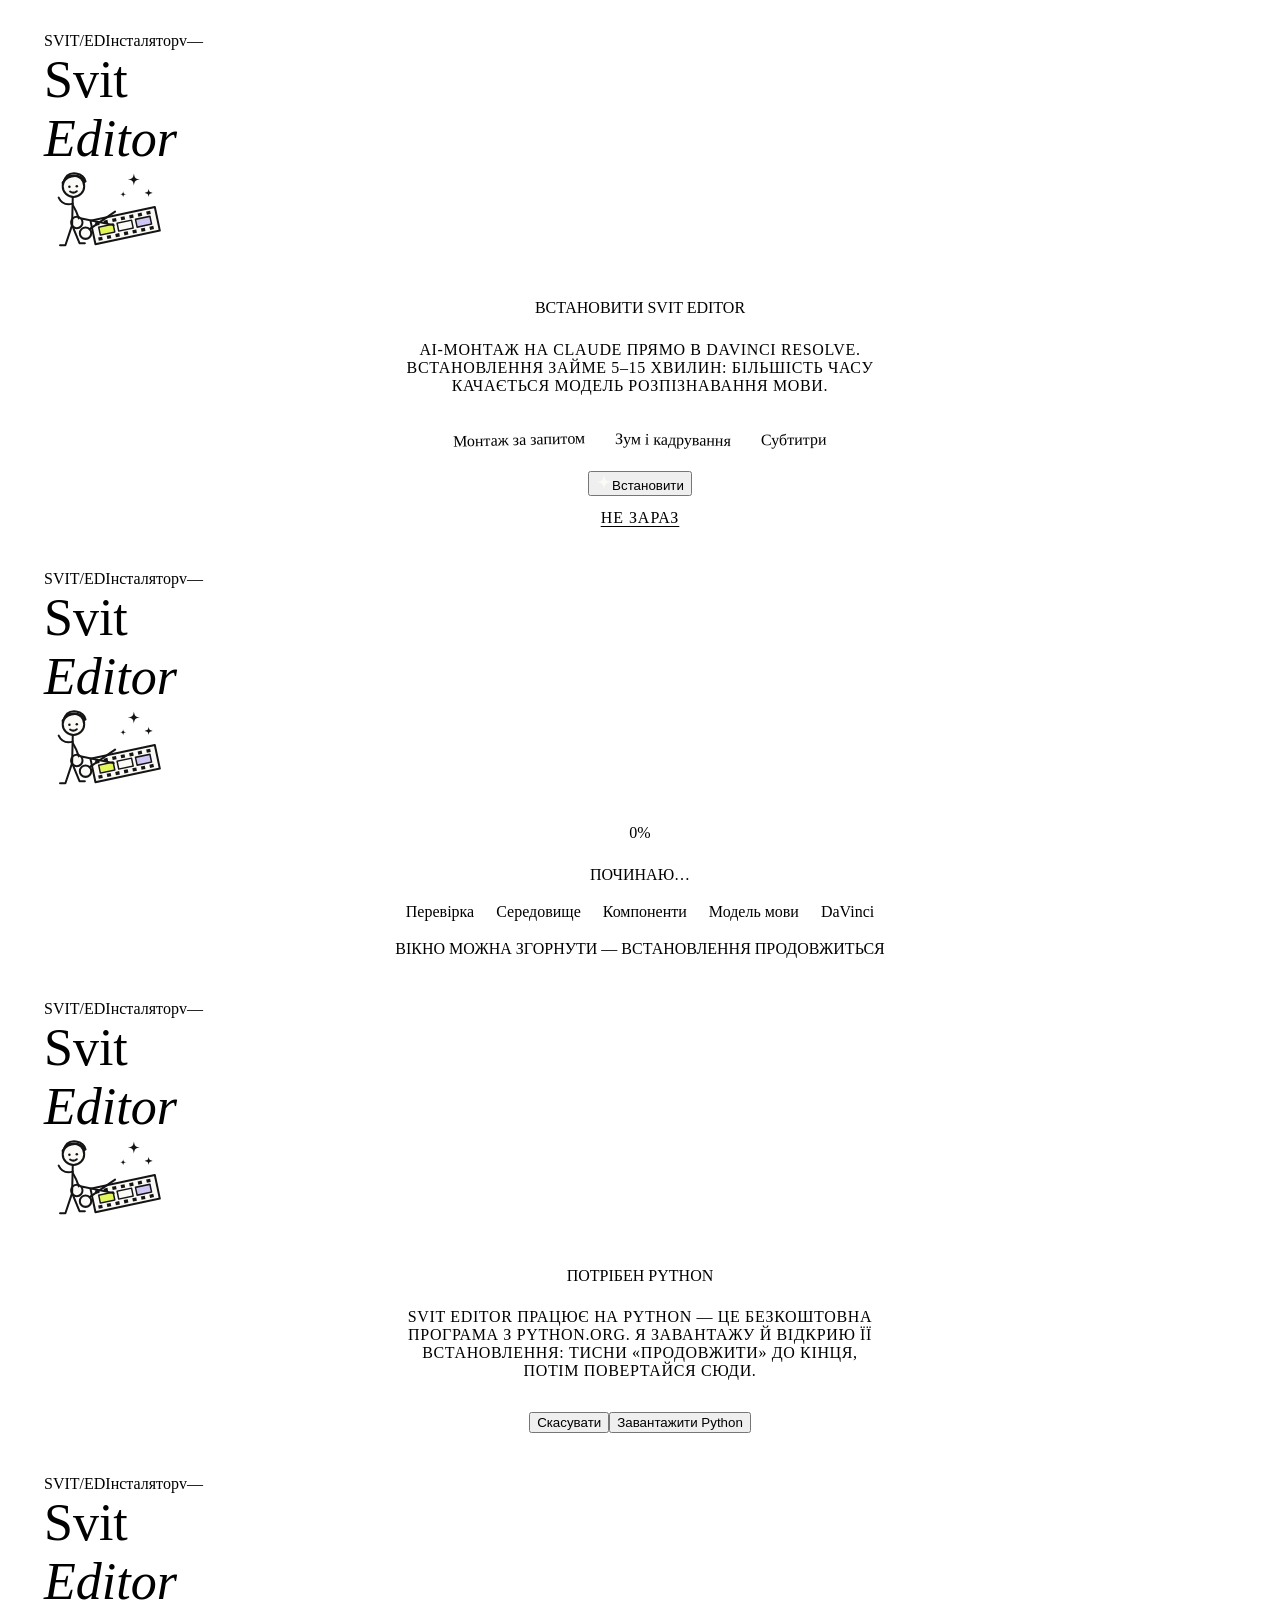
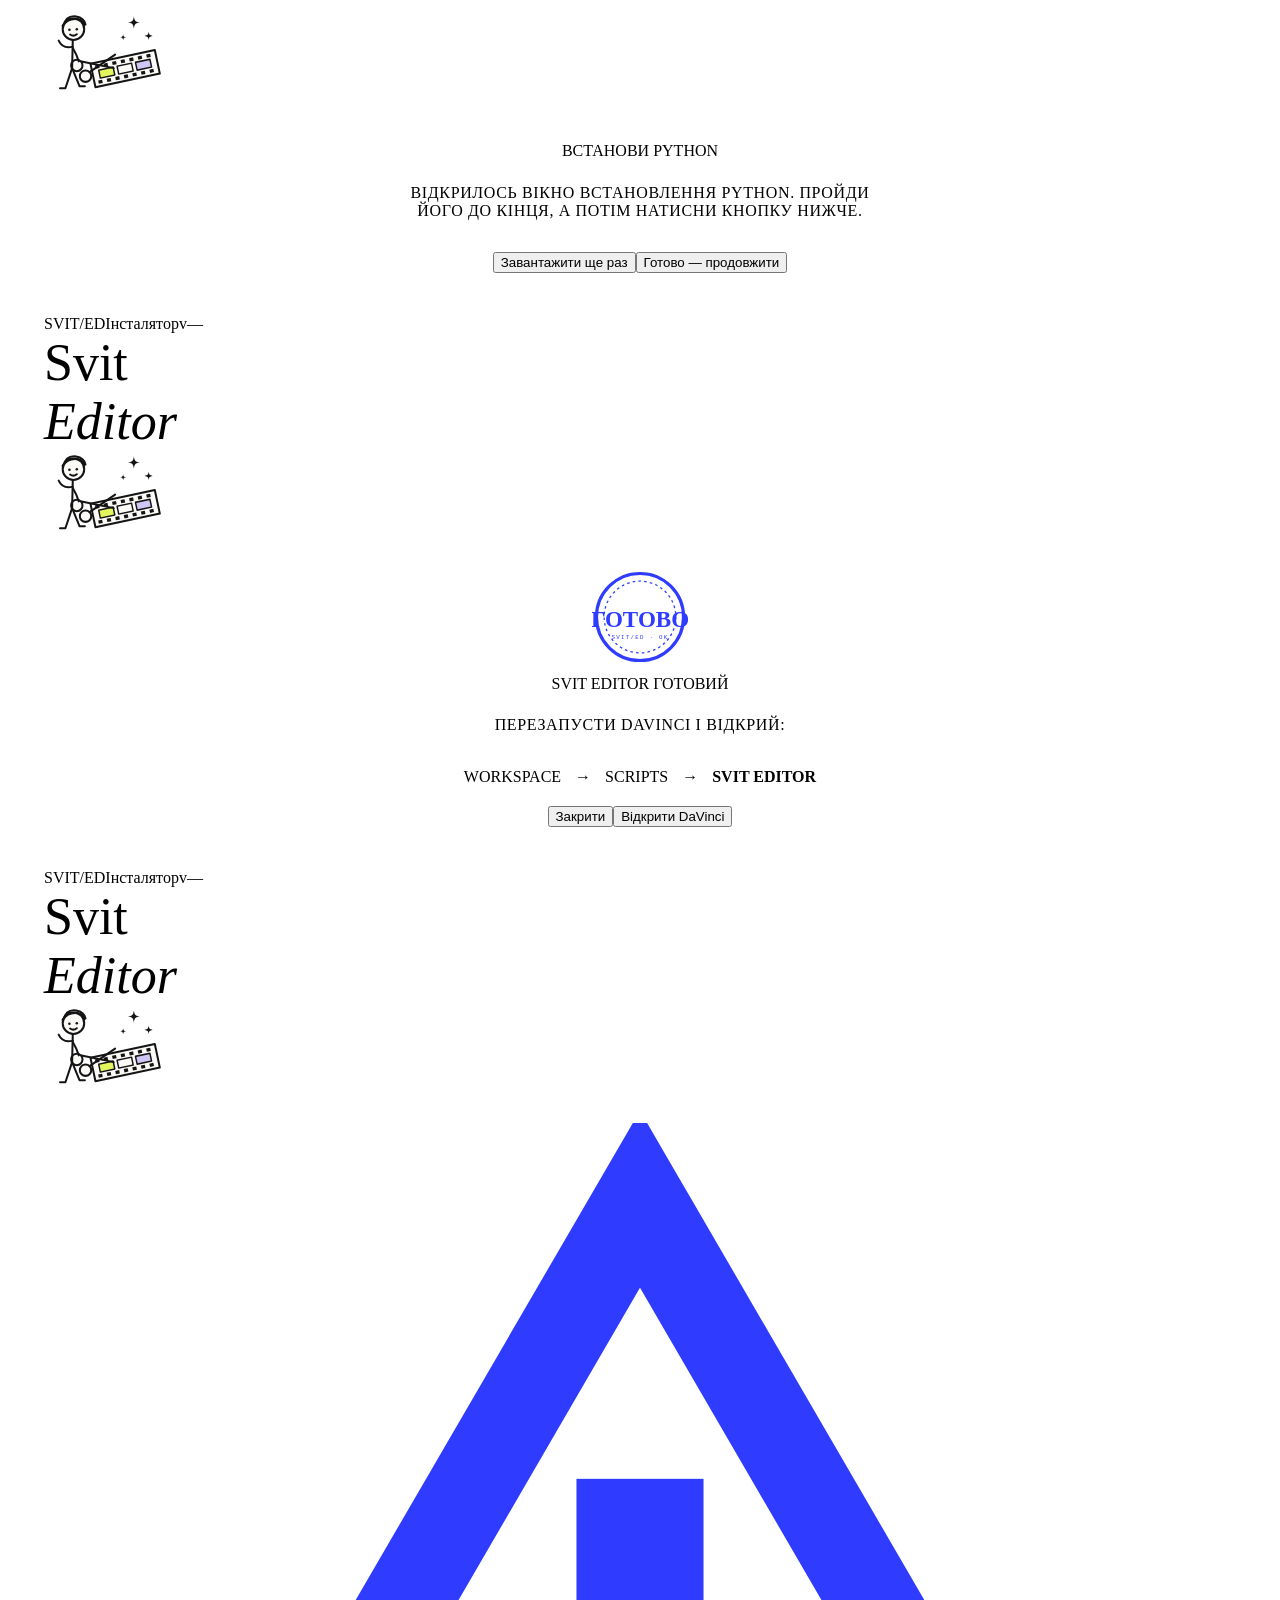
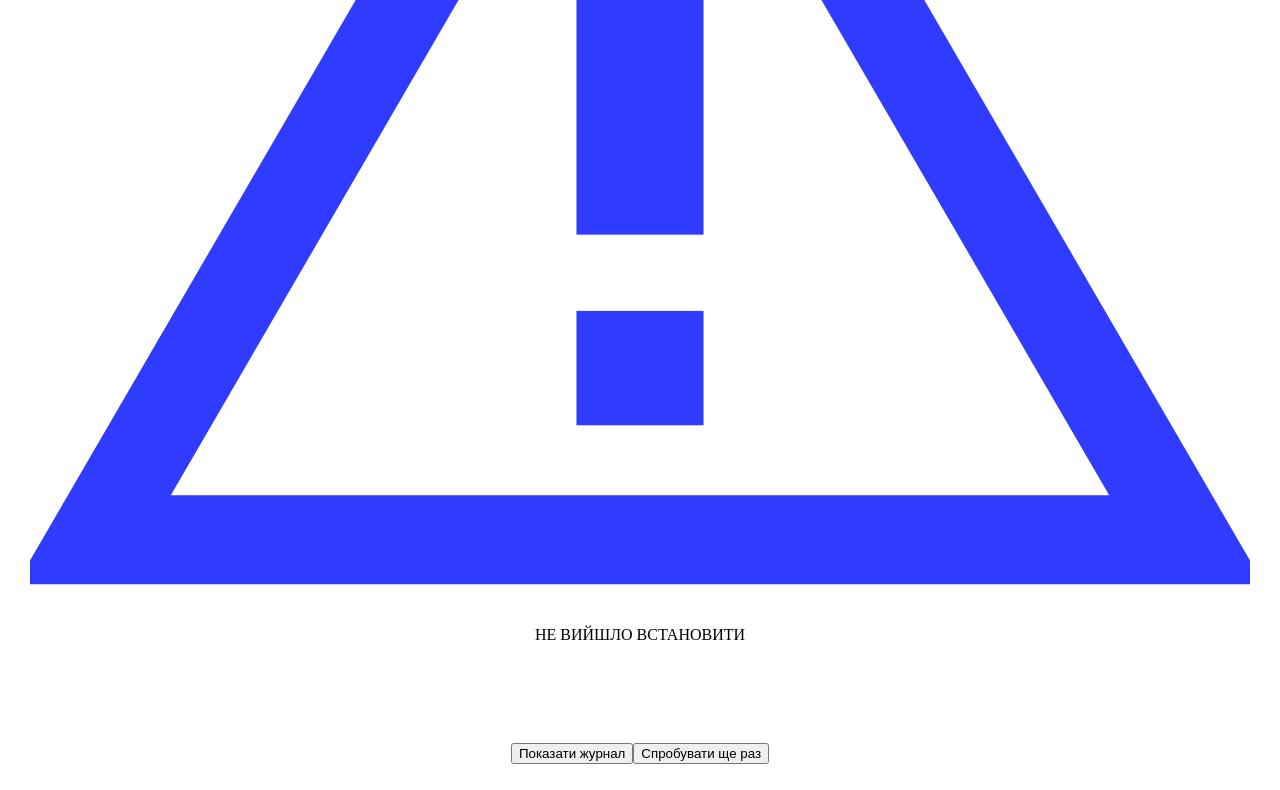
==== installer/res/installer.html @ 03580eac "Svit Editor 2.5 AI-монтажер для DaVinci Resolve на Claude: монтаж за запитом, під музику з lip-sync," ====
<!doctype html>
<html lang="uk"><head><meta charset="utf-8"><title>Svit Editor</title>
<link rel="stylesheet" href="style.css">
<style>
.view{padding:14px 22px 18px;align-items:stretch;overflow-y:auto}
.view .body{flex:1;display:flex;flex-direction:column;align-items:center;justify-content:center;text-align:center;padding-top:10px}
.mast{margin-bottom:4px}
.mast{padding:10px 14px 8px}
.mast .logo{font-size:52px}
.mast .mascot{width:120px;height:94px;margin:-6px 0 -2px}
.mast .ruler{margin-top:6px}
h1{font:900 34px/1.05 var(--cond);text-transform:uppercase;max-width:100%;overflow-wrap:anywhere}
p{font:12px/1.6 var(--mono);text-transform:uppercase;letter-spacing:.04em;color:var(--ink2);margin-top:10px;max-width:470px}
.feat{display:flex;gap:8px;margin-top:16px;flex-wrap:wrap;justify-content:center}
.feat span{border:1.5px solid var(--ink);border-radius:999px;padding:4px 11px;font:11.5px var(--mono)}
.feat span:nth-child(1){background:var(--mark);transform:rotate(-1.5deg)}
.feat span:nth-child(2){background:var(--lilac);transform:rotate(1deg)}
.feat span:nth-child(3){background:var(--mint);transform:rotate(-.6deg)}
.link{margin-top:12px;background:none;border:0;font:11px var(--mono);text-transform:uppercase;letter-spacing:.06em;cursor:pointer;text-decoration:underline;text-underline-offset:3px}
.link:hover{background:var(--mark)}
.actions{display:flex;flex-direction:column;align-items:center;margin-top:18px}
.pct{font:900 64px/1 var(--cond)}
.pct small{font:700 28px var(--cond)}
.bar{max-width:none;margin-top:14px}
.msg2{margin-top:10px;font:12px var(--mono);text-transform:uppercase;min-height:18px}
.chips2{display:flex;justify-content:center;gap:6px;margin-top:16px;flex-wrap:wrap}
.chips2 .st{border:1.5px solid var(--ink);padding:3px 8px;background:var(--paper3)}
.chips2 .st.ok{text-decoration:none;background:var(--ink);color:var(--paper3)}
.chips2 .st.act{background:var(--mark);animation:none}
.chips2 .st .dot{display:none}
.hint{margin-top:16px;font:10.5px var(--mono);text-transform:uppercase;color:var(--muted)}
.how{margin-top:14px;display:flex;gap:6px;align-items:center;font:12px var(--mono);text-transform:uppercase}
.how span{border:1.5px solid var(--ink);padding:4px 8px;background:var(--paper3)}
.how b{border:1.5px solid var(--ink);padding:4px 8px;background:var(--mark)}
pre{margin-top:12px;max-height:80px;overflow:auto;font:11px var(--mono);background:var(--paper3);border:1.5px dashed var(--ink);padding:8px;text-align:left;width:100%;white-space:pre-wrap;user-select:text}
.stamp{width:96px;height:96px}
.row{margin-top:16px}
</style></head>
<body>

<section class="view on" id="v-welcome"><header class="mast"><div class="mast-top"><span class="tag ink">SVIT/ED</span><span>Інсталятор</span><span class="sp"></span><span class="tag ver">v—</span></div>
  <div class="mast-main"><div><div class="logo">Svit<br><em>Editor</em></div></div><svg class="mascot doodle" viewBox="0 0 175 140" fill="none" stroke="#141414" stroke-width="3" stroke-linecap="round" stroke-linejoin="round">
  <g transform="rotate(-12 118 95)"><rect x="70" y="77" width="98" height="36" fill="#FBFAF6"/><rect x="76" y="81" width="6" height="5" fill="#141414" stroke="none"/><rect x="76" y="104" width="6" height="5" fill="#141414" stroke="none"/><rect x="89" y="81" width="6" height="5" fill="#141414" stroke="none"/><rect x="89" y="104" width="6" height="5" fill="#141414" stroke="none"/><rect x="102" y="81" width="6" height="5" fill="#141414" stroke="none"/><rect x="102" y="104" width="6" height="5" fill="#141414" stroke="none"/><rect x="115" y="81" width="6" height="5" fill="#141414" stroke="none"/><rect x="115" y="104" width="6" height="5" fill="#141414" stroke="none"/><rect x="128" y="81" width="6" height="5" fill="#141414" stroke="none"/><rect x="128" y="104" width="6" height="5" fill="#141414" stroke="none"/><rect x="141" y="81" width="6" height="5" fill="#141414" stroke="none"/><rect x="141" y="104" width="6" height="5" fill="#141414" stroke="none"/><rect x="154" y="81" width="6" height="5" fill="#141414" stroke="none"/><rect x="154" y="104" width="6" height="5" fill="#141414" stroke="none"/>
    <rect x="80" y="89" width="22" height="12" fill="#E2F55C" stroke-width="2.2"/><rect x="108" y="89" width="22" height="12" stroke-width="2.2"/><rect x="136" y="89" width="22" height="12" fill="#CFC6F5" stroke-width="2.2"/></g>
  <g class="snip"><circle cx="60" cy="106" r="8.5" fill="#FBFAF6"/><circle cx="47" cy="90" r="8.5" fill="#FBFAF6"/>
    <path d="M66 100 L104 74"/><path d="M54 84 L102 94"/></g>
  <path d="M27 31 q4 -16 19 -14 q12 2 14 12"/>
  <circle cx="42" cy="36" r="16" fill="#FBFAF6"/>
  <path d="M26 31 q8 -12 22 -10 q9 2 10 9" stroke-width="3.5"/>
  <circle cx="36" cy="37" r="1.9" fill="#141414" stroke="none"/><circle cx="47" cy="36" r="1.9" fill="#141414" stroke="none"/>
  <path d="M37 44 q5 3.5 10 -.5"/>
  <path d="M41 52 L40 94"/><path d="M41 64 Q47 74 50 84"/><path d="M41 62 Q26 66 20 53"/>
  <path d="M40 94 L30 124 L22 124"/><path d="M40 94 L51 121 L59 121"/>
  <path class="star" style="transform-origin:132px 26px" d="M132 17 C133.08 23.75 134.25 24.92 141 26 C134.25 27.08 133.08 28.25 132 35 C130.92 28.25 129.75 27.08 123 26 C129.75 24.92 130.92 23.75 132 17Z" fill="#141414" stroke="none"/><path class="star b" style="transform-origin:154px 46px" d="M154 40 C154.72 44.5 155.5 45.28 160 46 C155.5 46.72 154.72 47.5 154 52 C153.28 47.5 152.5 46.72 148 46 C152.5 45.28 153.28 44.5 154 40Z" fill="#141414" stroke="none"/><path class="star" style="transform-origin:116px 48px" d="M116 43.5 C116.54 46.875 117.125 47.46 120.5 48 C117.125 48.54 116.54 49.125 116 52.5 C115.46 49.125 114.875 48.54 111.5 48 C114.875 47.46 115.46 46.875 116 43.5Z" fill="#141414" stroke="none"/>
</svg></div><div class="ruler"></div></header>
  <div class="body">
    <h1 id="wt">Встановити Svit Editor</h1>
    <p id="ws">AI-монтаж на Claude прямо в DaVinci Resolve. Встановлення займе 5–15 хвилин: більшість часу качається модель розпізнавання мови.</p>
    <div class="feat"><span>Монтаж за запитом</span><span>Зум і кадрування</span><span>Субтитри</span></div>
    <div class="actions"><button class="go" id="gobtn" onclick="post('install')"><svg width="16" height="16" viewBox="-10 -10 20 20"><path class="" style="transform-origin:0px 0px" d="M0 -9 C1.08 -2.25 2.25 -1.08 9 0 C2.25 1.08 1.08 2.25 0 9 C-1.08 2.25 -2.25 1.08 -9 0 C-2.25 -1.08 -1.08 -2.25 0 -9Z" fill="#FBFAF6" stroke="none"/></svg><span id="golbl">Встановити</span></button>
    <button class="link" onclick="post('quit')">Не зараз</button></div>
  </div>
</section>

<section class="view" id="v-progress"><header class="mast"><div class="mast-top"><span class="tag ink">SVIT/ED</span><span>Інсталятор</span><span class="sp"></span><span class="tag ver">v—</span></div>
  <div class="mast-main"><div><div class="logo">Svit<br><em>Editor</em></div></div><svg class="mascot doodle" viewBox="0 0 175 140" fill="none" stroke="#141414" stroke-width="3" stroke-linecap="round" stroke-linejoin="round">
  <g transform="rotate(-12 118 95)"><rect x="70" y="77" width="98" height="36" fill="#FBFAF6"/><rect x="76" y="81" width="6" height="5" fill="#141414" stroke="none"/><rect x="76" y="104" width="6" height="5" fill="#141414" stroke="none"/><rect x="89" y="81" width="6" height="5" fill="#141414" stroke="none"/><rect x="89" y="104" width="6" height="5" fill="#141414" stroke="none"/><rect x="102" y="81" width="6" height="5" fill="#141414" stroke="none"/><rect x="102" y="104" width="6" height="5" fill="#141414" stroke="none"/><rect x="115" y="81" width="6" height="5" fill="#141414" stroke="none"/><rect x="115" y="104" width="6" height="5" fill="#141414" stroke="none"/><rect x="128" y="81" width="6" height="5" fill="#141414" stroke="none"/><rect x="128" y="104" width="6" height="5" fill="#141414" stroke="none"/><rect x="141" y="81" width="6" height="5" fill="#141414" stroke="none"/><rect x="141" y="104" width="6" height="5" fill="#141414" stroke="none"/><rect x="154" y="81" width="6" height="5" fill="#141414" stroke="none"/><rect x="154" y="104" width="6" height="5" fill="#141414" stroke="none"/>
    <rect x="80" y="89" width="22" height="12" fill="#E2F55C" stroke-width="2.2"/><rect x="108" y="89" width="22" height="12" stroke-width="2.2"/><rect x="136" y="89" width="22" height="12" fill="#CFC6F5" stroke-width="2.2"/></g>
  <g class="snip"><circle cx="60" cy="106" r="8.5" fill="#FBFAF6"/><circle cx="47" cy="90" r="8.5" fill="#FBFAF6"/>
    <path d="M66 100 L104 74"/><path d="M54 84 L102 94"/></g>
  <path d="M27 31 q4 -16 19 -14 q12 2 14 12"/>
  <circle cx="42" cy="36" r="16" fill="#FBFAF6"/>
  <path d="M26 31 q8 -12 22 -10 q9 2 10 9" stroke-width="3.5"/>
  <circle cx="36" cy="37" r="1.9" fill="#141414" stroke="none"/><circle cx="47" cy="36" r="1.9" fill="#141414" stroke="none"/>
  <path d="M37 44 q5 3.5 10 -.5"/>
  <path d="M41 52 L40 94"/><path d="M41 64 Q47 74 50 84"/><path d="M41 62 Q26 66 20 53"/>
  <path d="M40 94 L30 124 L22 124"/><path d="M40 94 L51 121 L59 121"/>
  <path class="star" style="transform-origin:132px 26px" d="M132 17 C133.08 23.75 134.25 24.92 141 26 C134.25 27.08 133.08 28.25 132 35 C130.92 28.25 129.75 27.08 123 26 C129.75 24.92 130.92 23.75 132 17Z" fill="#141414" stroke="none"/><path class="star b" style="transform-origin:154px 46px" d="M154 40 C154.72 44.5 155.5 45.28 160 46 C155.5 46.72 154.72 47.5 154 52 C153.28 47.5 152.5 46.72 148 46 C152.5 45.28 153.28 44.5 154 40Z" fill="#141414" stroke="none"/><path class="star" style="transform-origin:116px 48px" d="M116 43.5 C116.54 46.875 117.125 47.46 120.5 48 C117.125 48.54 116.54 49.125 116 52.5 C115.46 49.125 114.875 48.54 111.5 48 C114.875 47.46 115.46 46.875 116 43.5Z" fill="#141414" stroke="none"/>
</svg></div><div class="ruler"></div></header>
  <div class="body">
    <div class="pct"><span id="pn">0</span><small>%</small></div>
    <div class="bar"><b id="pb"></b></div>
    <div class="msg2" id="pm">Починаю…</div>
    <div class="chips2" id="steps">
      <div class="st" data-s="check"><span class="dot"></span>Перевірка</div>
      <div class="st" data-s="env"><span class="dot"></span>Середовище</div>
      <div class="st" data-s="deps"><span class="dot"></span>Компоненти</div>
      <div class="st" data-s="model"><span class="dot"></span>Модель мови</div>
      <div class="st" data-s="files"><span class="dot"></span>DaVinci</div>
    </div>
    <div class="hint">Вікно можна згорнути — встановлення продовжиться</div>
  </div>
</section>

<section class="view" id="v-python"><header class="mast"><div class="mast-top"><span class="tag ink">SVIT/ED</span><span>Інсталятор</span><span class="sp"></span><span class="tag ver">v—</span></div>
  <div class="mast-main"><div><div class="logo">Svit<br><em>Editor</em></div></div><svg class="mascot doodle" viewBox="0 0 175 140" fill="none" stroke="#141414" stroke-width="3" stroke-linecap="round" stroke-linejoin="round">
  <g transform="rotate(-12 118 95)"><rect x="70" y="77" width="98" height="36" fill="#FBFAF6"/><rect x="76" y="81" width="6" height="5" fill="#141414" stroke="none"/><rect x="76" y="104" width="6" height="5" fill="#141414" stroke="none"/><rect x="89" y="81" width="6" height="5" fill="#141414" stroke="none"/><rect x="89" y="104" width="6" height="5" fill="#141414" stroke="none"/><rect x="102" y="81" width="6" height="5" fill="#141414" stroke="none"/><rect x="102" y="104" width="6" height="5" fill="#141414" stroke="none"/><rect x="115" y="81" width="6" height="5" fill="#141414" stroke="none"/><rect x="115" y="104" width="6" height="5" fill="#141414" stroke="none"/><rect x="128" y="81" width="6" height="5" fill="#141414" stroke="none"/><rect x="128" y="104" width="6" height="5" fill="#141414" stroke="none"/><rect x="141" y="81" width="6" height="5" fill="#141414" stroke="none"/><rect x="141" y="104" width="6" height="5" fill="#141414" stroke="none"/><rect x="154" y="81" width="6" height="5" fill="#141414" stroke="none"/><rect x="154" y="104" width="6" height="5" fill="#141414" stroke="none"/>
    <rect x="80" y="89" width="22" height="12" fill="#E2F55C" stroke-width="2.2"/><rect x="108" y="89" width="22" height="12" stroke-width="2.2"/><rect x="136" y="89" width="22" height="12" fill="#CFC6F5" stroke-width="2.2"/></g>
  <g class="snip"><circle cx="60" cy="106" r="8.5" fill="#FBFAF6"/><circle cx="47" cy="90" r="8.5" fill="#FBFAF6"/>
    <path d="M66 100 L104 74"/><path d="M54 84 L102 94"/></g>
  <path d="M27 31 q4 -16 19 -14 q12 2 14 12"/>
  <circle cx="42" cy="36" r="16" fill="#FBFAF6"/>
  <path d="M26 31 q8 -12 22 -10 q9 2 10 9" stroke-width="3.5"/>
  <circle cx="36" cy="37" r="1.9" fill="#141414" stroke="none"/><circle cx="47" cy="36" r="1.9" fill="#141414" stroke="none"/>
  <path d="M37 44 q5 3.5 10 -.5"/>
  <path d="M41 52 L40 94"/><path d="M41 64 Q47 74 50 84"/><path d="M41 62 Q26 66 20 53"/>
  <path d="M40 94 L30 124 L22 124"/><path d="M40 94 L51 121 L59 121"/>
  <path class="star" style="transform-origin:132px 26px" d="M132 17 C133.08 23.75 134.25 24.92 141 26 C134.25 27.08 133.08 28.25 132 35 C130.92 28.25 129.75 27.08 123 26 C129.75 24.92 130.92 23.75 132 17Z" fill="#141414" stroke="none"/><path class="star b" style="transform-origin:154px 46px" d="M154 40 C154.72 44.5 155.5 45.28 160 46 C155.5 46.72 154.72 47.5 154 52 C153.28 47.5 152.5 46.72 148 46 C152.5 45.28 153.28 44.5 154 40Z" fill="#141414" stroke="none"/><path class="star" style="transform-origin:116px 48px" d="M116 43.5 C116.54 46.875 117.125 47.46 120.5 48 C117.125 48.54 116.54 49.125 116 52.5 C115.46 49.125 114.875 48.54 111.5 48 C114.875 47.46 115.46 46.875 116 43.5Z" fill="#141414" stroke="none"/>
</svg></div><div class="ruler"></div></header>
  <div class="body">
    <h1>Потрібен Python</h1>
    <p>Svit Editor працює на Python — це безкоштовна програма з python.org. Я завантажу й відкрию її встановлення: тисни «Продовжити» до кінця, потім повертайся сюди.</p>
    <div class="row"><button class="btn" onclick="post('quit')">Скасувати</button><button class="go" onclick="post('python')">Завантажити Python</button></div>
  </div>
</section>

<section class="view" id="v-pywait"><header class="mast"><div class="mast-top"><span class="tag ink">SVIT/ED</span><span>Інсталятор</span><span class="sp"></span><span class="tag ver">v—</span></div>
  <div class="mast-main"><div><div class="logo">Svit<br><em>Editor</em></div></div><svg class="mascot doodle" viewBox="0 0 175 140" fill="none" stroke="#141414" stroke-width="3" stroke-linecap="round" stroke-linejoin="round">
  <g transform="rotate(-12 118 95)"><rect x="70" y="77" width="98" height="36" fill="#FBFAF6"/><rect x="76" y="81" width="6" height="5" fill="#141414" stroke="none"/><rect x="76" y="104" width="6" height="5" fill="#141414" stroke="none"/><rect x="89" y="81" width="6" height="5" fill="#141414" stroke="none"/><rect x="89" y="104" width="6" height="5" fill="#141414" stroke="none"/><rect x="102" y="81" width="6" height="5" fill="#141414" stroke="none"/><rect x="102" y="104" width="6" height="5" fill="#141414" stroke="none"/><rect x="115" y="81" width="6" height="5" fill="#141414" stroke="none"/><rect x="115" y="104" width="6" height="5" fill="#141414" stroke="none"/><rect x="128" y="81" width="6" height="5" fill="#141414" stroke="none"/><rect x="128" y="104" width="6" height="5" fill="#141414" stroke="none"/><rect x="141" y="81" width="6" height="5" fill="#141414" stroke="none"/><rect x="141" y="104" width="6" height="5" fill="#141414" stroke="none"/><rect x="154" y="81" width="6" height="5" fill="#141414" stroke="none"/><rect x="154" y="104" width="6" height="5" fill="#141414" stroke="none"/>
    <rect x="80" y="89" width="22" height="12" fill="#E2F55C" stroke-width="2.2"/><rect x="108" y="89" width="22" height="12" stroke-width="2.2"/><rect x="136" y="89" width="22" height="12" fill="#CFC6F5" stroke-width="2.2"/></g>
  <g class="snip"><circle cx="60" cy="106" r="8.5" fill="#FBFAF6"/><circle cx="47" cy="90" r="8.5" fill="#FBFAF6"/>
    <path d="M66 100 L104 74"/><path d="M54 84 L102 94"/></g>
  <path d="M27 31 q4 -16 19 -14 q12 2 14 12"/>
  <circle cx="42" cy="36" r="16" fill="#FBFAF6"/>
  <path d="M26 31 q8 -12 22 -10 q9 2 10 9" stroke-width="3.5"/>
  <circle cx="36" cy="37" r="1.9" fill="#141414" stroke="none"/><circle cx="47" cy="36" r="1.9" fill="#141414" stroke="none"/>
  <path d="M37 44 q5 3.5 10 -.5"/>
  <path d="M41 52 L40 94"/><path d="M41 64 Q47 74 50 84"/><path d="M41 62 Q26 66 20 53"/>
  <path d="M40 94 L30 124 L22 124"/><path d="M40 94 L51 121 L59 121"/>
  <path class="star" style="transform-origin:132px 26px" d="M132 17 C133.08 23.75 134.25 24.92 141 26 C134.25 27.08 133.08 28.25 132 35 C130.92 28.25 129.75 27.08 123 26 C129.75 24.92 130.92 23.75 132 17Z" fill="#141414" stroke="none"/><path class="star b" style="transform-origin:154px 46px" d="M154 40 C154.72 44.5 155.5 45.28 160 46 C155.5 46.72 154.72 47.5 154 52 C153.28 47.5 152.5 46.72 148 46 C152.5 45.28 153.28 44.5 154 40Z" fill="#141414" stroke="none"/><path class="star" style="transform-origin:116px 48px" d="M116 43.5 C116.54 46.875 117.125 47.46 120.5 48 C117.125 48.54 116.54 49.125 116 52.5 C115.46 49.125 114.875 48.54 111.5 48 C114.875 47.46 115.46 46.875 116 43.5Z" fill="#141414" stroke="none"/>
</svg></div><div class="ruler"></div></header>
  <div class="body">
    <h1>Встанови Python</h1>
    <p>Відкрилось вікно встановлення Python. Пройди його до кінця, а потім натисни кнопку нижче.</p>
    <div class="row"><button class="btn" onclick="post('python')">Завантажити ще раз</button><button class="go" onclick="post('install')">Готово — продовжити</button></div>
  </div>
</section>

<section class="view" id="v-done"><header class="mast"><div class="mast-top"><span class="tag ink">SVIT/ED</span><span>Інсталятор</span><span class="sp"></span><span class="tag ver">v—</span></div>
  <div class="mast-main"><div><div class="logo">Svit<br><em>Editor</em></div></div><svg class="mascot doodle" viewBox="0 0 175 140" fill="none" stroke="#141414" stroke-width="3" stroke-linecap="round" stroke-linejoin="round">
  <g transform="rotate(-12 118 95)"><rect x="70" y="77" width="98" height="36" fill="#FBFAF6"/><rect x="76" y="81" width="6" height="5" fill="#141414" stroke="none"/><rect x="76" y="104" width="6" height="5" fill="#141414" stroke="none"/><rect x="89" y="81" width="6" height="5" fill="#141414" stroke="none"/><rect x="89" y="104" width="6" height="5" fill="#141414" stroke="none"/><rect x="102" y="81" width="6" height="5" fill="#141414" stroke="none"/><rect x="102" y="104" width="6" height="5" fill="#141414" stroke="none"/><rect x="115" y="81" width="6" height="5" fill="#141414" stroke="none"/><rect x="115" y="104" width="6" height="5" fill="#141414" stroke="none"/><rect x="128" y="81" width="6" height="5" fill="#141414" stroke="none"/><rect x="128" y="104" width="6" height="5" fill="#141414" stroke="none"/><rect x="141" y="81" width="6" height="5" fill="#141414" stroke="none"/><rect x="141" y="104" width="6" height="5" fill="#141414" stroke="none"/><rect x="154" y="81" width="6" height="5" fill="#141414" stroke="none"/><rect x="154" y="104" width="6" height="5" fill="#141414" stroke="none"/>
    <rect x="80" y="89" width="22" height="12" fill="#E2F55C" stroke-width="2.2"/><rect x="108" y="89" width="22" height="12" stroke-width="2.2"/><rect x="136" y="89" width="22" height="12" fill="#CFC6F5" stroke-width="2.2"/></g>
  <g class="snip"><circle cx="60" cy="106" r="8.5" fill="#FBFAF6"/><circle cx="47" cy="90" r="8.5" fill="#FBFAF6"/>
    <path d="M66 100 L104 74"/><path d="M54 84 L102 94"/></g>
  <path d="M27 31 q4 -16 19 -14 q12 2 14 12"/>
  <circle cx="42" cy="36" r="16" fill="#FBFAF6"/>
  <path d="M26 31 q8 -12 22 -10 q9 2 10 9" stroke-width="3.5"/>
  <circle cx="36" cy="37" r="1.9" fill="#141414" stroke="none"/><circle cx="47" cy="36" r="1.9" fill="#141414" stroke="none"/>
  <path d="M37 44 q5 3.5 10 -.5"/>
  <path d="M41 52 L40 94"/><path d="M41 64 Q47 74 50 84"/><path d="M41 62 Q26 66 20 53"/>
  <path d="M40 94 L30 124 L22 124"/><path d="M40 94 L51 121 L59 121"/>
  <path class="star" style="transform-origin:132px 26px" d="M132 17 C133.08 23.75 134.25 24.92 141 26 C134.25 27.08 133.08 28.25 132 35 C130.92 28.25 129.75 27.08 123 26 C129.75 24.92 130.92 23.75 132 17Z" fill="#141414" stroke="none"/><path class="star b" style="transform-origin:154px 46px" d="M154 40 C154.72 44.5 155.5 45.28 160 46 C155.5 46.72 154.72 47.5 154 52 C153.28 47.5 152.5 46.72 148 46 C152.5 45.28 153.28 44.5 154 40Z" fill="#141414" stroke="none"/><path class="star" style="transform-origin:116px 48px" d="M116 43.5 C116.54 46.875 117.125 47.46 120.5 48 C117.125 48.54 116.54 49.125 116 52.5 C115.46 49.125 114.875 48.54 111.5 48 C114.875 47.46 115.46 46.875 116 43.5Z" fill="#141414" stroke="none"/>
</svg></div><div class="ruler"></div></header>
  <div class="body">
    <svg class="stamp" viewBox="0 0 150 150"><g fill="none" stroke="#2F3CFF"><circle cx="75" cy="75" r="68" stroke-width="5"/><circle cx="75" cy="75" r="56" stroke-width="2" stroke-dasharray="4 5"/></g>
      <text x="75" y="90" text-anchor="middle" font-family="Zvin Cond, Georgia" font-weight="900" font-size="36" fill="#2F3CFF">ГОТОВО</text>
      <text x="75" y="110" text-anchor="middle" font-family="SF Mono, Menlo, monospace" font-size="9" letter-spacing="2" fill="#2F3CFF">SVIT/ED · OK</text></svg>
    <h1 id="dt" style="margin-top:10px">Svit Editor готовий</h1>
    <p id="ds">Перезапусти DaVinci і відкрий:</p>
    <div class="how"><span>Workspace</span>→<span>Scripts</span>→<b>Svit Editor</b></div>
    <div class="row"><button class="btn" onclick="post('quit')">Закрити</button><button class="go" onclick="post('davinci')">Відкрити DaVinci</button></div>
  </div>
</section>

<section class="view" id="v-error"><header class="mast"><div class="mast-top"><span class="tag ink">SVIT/ED</span><span>Інсталятор</span><span class="sp"></span><span class="tag ver">v—</span></div>
  <div class="mast-main"><div><div class="logo">Svit<br><em>Editor</em></div></div><svg class="mascot doodle" viewBox="0 0 175 140" fill="none" stroke="#141414" stroke-width="3" stroke-linecap="round" stroke-linejoin="round">
  <g transform="rotate(-12 118 95)"><rect x="70" y="77" width="98" height="36" fill="#FBFAF6"/><rect x="76" y="81" width="6" height="5" fill="#141414" stroke="none"/><rect x="76" y="104" width="6" height="5" fill="#141414" stroke="none"/><rect x="89" y="81" width="6" height="5" fill="#141414" stroke="none"/><rect x="89" y="104" width="6" height="5" fill="#141414" stroke="none"/><rect x="102" y="81" width="6" height="5" fill="#141414" stroke="none"/><rect x="102" y="104" width="6" height="5" fill="#141414" stroke="none"/><rect x="115" y="81" width="6" height="5" fill="#141414" stroke="none"/><rect x="115" y="104" width="6" height="5" fill="#141414" stroke="none"/><rect x="128" y="81" width="6" height="5" fill="#141414" stroke="none"/><rect x="128" y="104" width="6" height="5" fill="#141414" stroke="none"/><rect x="141" y="81" width="6" height="5" fill="#141414" stroke="none"/><rect x="141" y="104" width="6" height="5" fill="#141414" stroke="none"/><rect x="154" y="81" width="6" height="5" fill="#141414" stroke="none"/><rect x="154" y="104" width="6" height="5" fill="#141414" stroke="none"/>
    <rect x="80" y="89" width="22" height="12" fill="#E2F55C" stroke-width="2.2"/><rect x="108" y="89" width="22" height="12" stroke-width="2.2"/><rect x="136" y="89" width="22" height="12" fill="#CFC6F5" stroke-width="2.2"/></g>
  <g class="snip"><circle cx="60" cy="106" r="8.5" fill="#FBFAF6"/><circle cx="47" cy="90" r="8.5" fill="#FBFAF6"/>
    <path d="M66 100 L104 74"/><path d="M54 84 L102 94"/></g>
  <path d="M27 31 q4 -16 19 -14 q12 2 14 12"/>
  <circle cx="42" cy="36" r="16" fill="#FBFAF6"/>
  <path d="M26 31 q8 -12 22 -10 q9 2 10 9" stroke-width="3.5"/>
  <circle cx="36" cy="37" r="1.9" fill="#141414" stroke="none"/><circle cx="47" cy="36" r="1.9" fill="#141414" stroke="none"/>
  <path d="M37 44 q5 3.5 10 -.5"/>
  <path d="M41 52 L40 94"/><path d="M41 64 Q47 74 50 84"/><path d="M41 62 Q26 66 20 53"/>
  <path d="M40 94 L30 124 L22 124"/><path d="M40 94 L51 121 L59 121"/>
  <path class="star" style="transform-origin:132px 26px" d="M132 17 C133.08 23.75 134.25 24.92 141 26 C134.25 27.08 133.08 28.25 132 35 C130.92 28.25 129.75 27.08 123 26 C129.75 24.92 130.92 23.75 132 17Z" fill="#141414" stroke="none"/><path class="star b" style="transform-origin:154px 46px" d="M154 40 C154.72 44.5 155.5 45.28 160 46 C155.5 46.72 154.72 47.5 154 52 C153.28 47.5 152.5 46.72 148 46 C152.5 45.28 153.28 44.5 154 40Z" fill="#141414" stroke="none"/><path class="star" style="transform-origin:116px 48px" d="M116 43.5 C116.54 46.875 117.125 47.46 120.5 48 C117.125 48.54 116.54 49.125 116 52.5 C115.46 49.125 114.875 48.54 111.5 48 C114.875 47.46 115.46 46.875 116 43.5Z" fill="#141414" stroke="none"/>
</svg></div><div class="ruler"></div></header>
  <div class="body">
    <svg class="errsvg doodle" viewBox="0 0 96 86" fill="none" stroke="#2F3CFF" stroke-width="7"><path d="M48 6 L91 80 H5 Z"/><rect x="43" y="28" width="10" height="28" fill="#2F3CFF" stroke="none"/><rect x="43" y="62" width="10" height="9" fill="#2F3CFF" stroke="none"/></svg>
    <h1 style="margin-top:10px">Не вийшло встановити</h1>
    <p id="em"></p>
    <pre id="ed"></pre>
    <div class="row"><button class="btn" onclick="post('log')">Показати журнал</button><button class="go" onclick="post('install')">Спробувати ще раз</button></div>
  </div>
</section>
<script>
const $=s=>document.querySelector(s);
function post(a){ try{ window.pywebview.api.action(a) }catch(e){ console.log("post",a) } }
function show(v){ document.querySelectorAll(".view").forEach(x=>x.classList.toggle("on",x.id==="v-"+v)) }
let cur=0, target=0;
function anim(){ cur += (target-cur)*0.12; if(Math.abs(target-cur)<0.05) cur=target;
  $("#pn").textContent=Math.floor(cur); $("#pb").style.width=cur+"%"; requestAnimationFrame(anim) }
anim();
const S={
  init(st){
    document.querySelectorAll(".ver").forEach(e=>e.textContent="v"+st.version);
    if(st.installed){ $("#wt").textContent = st.installed===st.version ? "Svit Editor "+st.version+" вже встановлений" : "Оновити Svit Editor";
      $("#ws").textContent = st.installed===st.version ? "Можна перевстановити, якщо щось працює не так. Ключ і налаштування залишаться."
        : "Версія "+st.installed+" → "+st.version+". Займе менше хвилини, ключ і налаштування залишаться.";
      $("#golbl").textContent = st.installed===st.version ? "Перевстановити" : "Оновити" }
  },
  started(kind){ show("progress"); target=0; cur=0;
    document.querySelectorAll(".st").forEach(e=>e.className="st");
    if(kind==="python"){ $("#steps").style.display="none" } else $("#steps").style.display="flex" },
  progress(pct,step,msg){
    target=Math.max(target,pct); $("#pm").textContent=msg;
    const order=["check","env","deps","model","files","done"]; const i=order.indexOf(step);
    document.querySelectorAll(".st").forEach(e=>{ const j=order.indexOf(e.dataset.s); e.className = j<i?"st ok":(j===i?"st act":"st") });
  },
  done(ver,mode){
    target=100;
    if(mode==="python"){ setTimeout(()=>show("pywait"),500); return }
    $("#dt").textContent = mode==="update" ? "Оновлено до "+ver : "Svit Editor готовий";
    $("#ds").textContent = mode==="update" ? "Закрий і знову відкрий Svit Editor у DaVinci:" : "Перезапусти DaVinci і відкрий:";
    setTimeout(()=>{ show("done"); const c=$(".stamp"); c.replaceWith(c.cloneNode(true)) },600);
  },
  needPython(){ show("python") },
  error(msg,log){ $("#em").textContent=msg; $("#ed").textContent=log||""; show("error") },
};
function boot(){ window.pywebview.api.ready().then(st=>S.init(st)) }
if(window.pywebview && window.pywebview.api) boot(); else window.addEventListener("pywebviewready",boot);
</script>
</body></html>
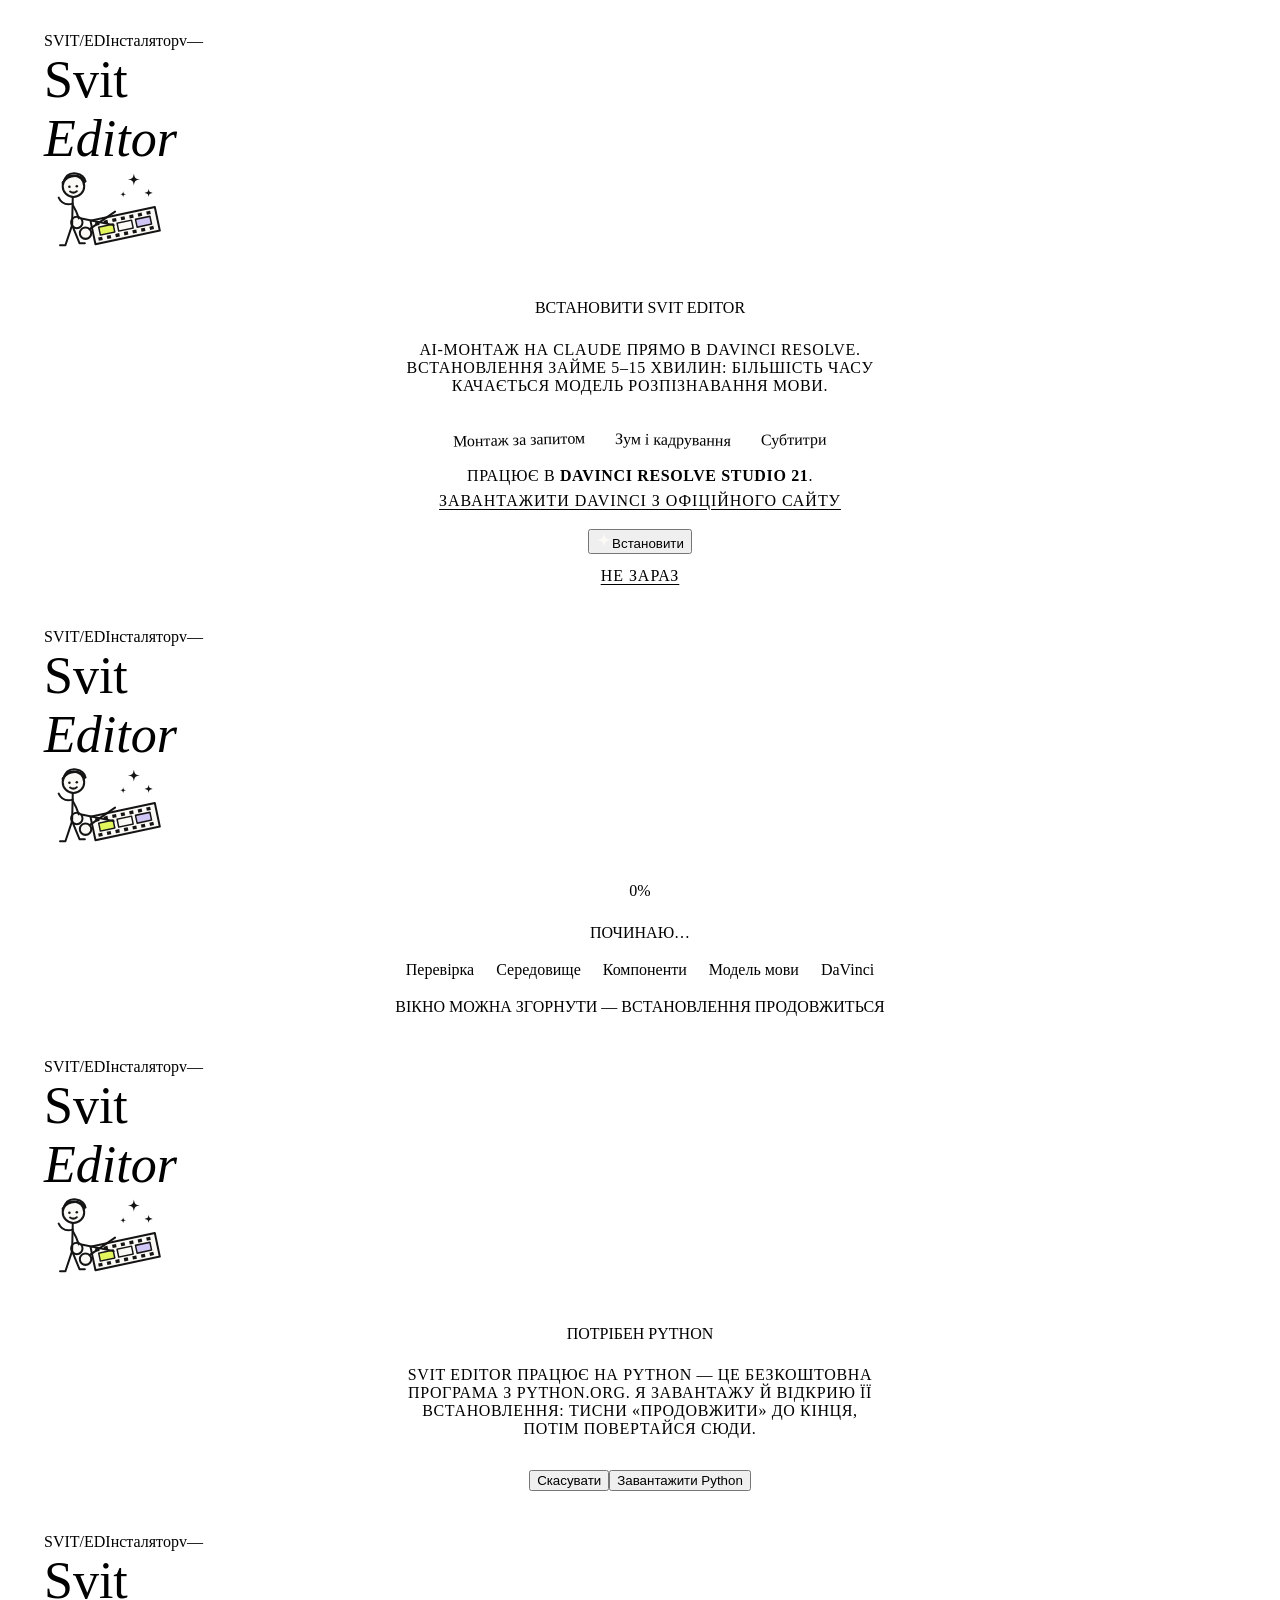
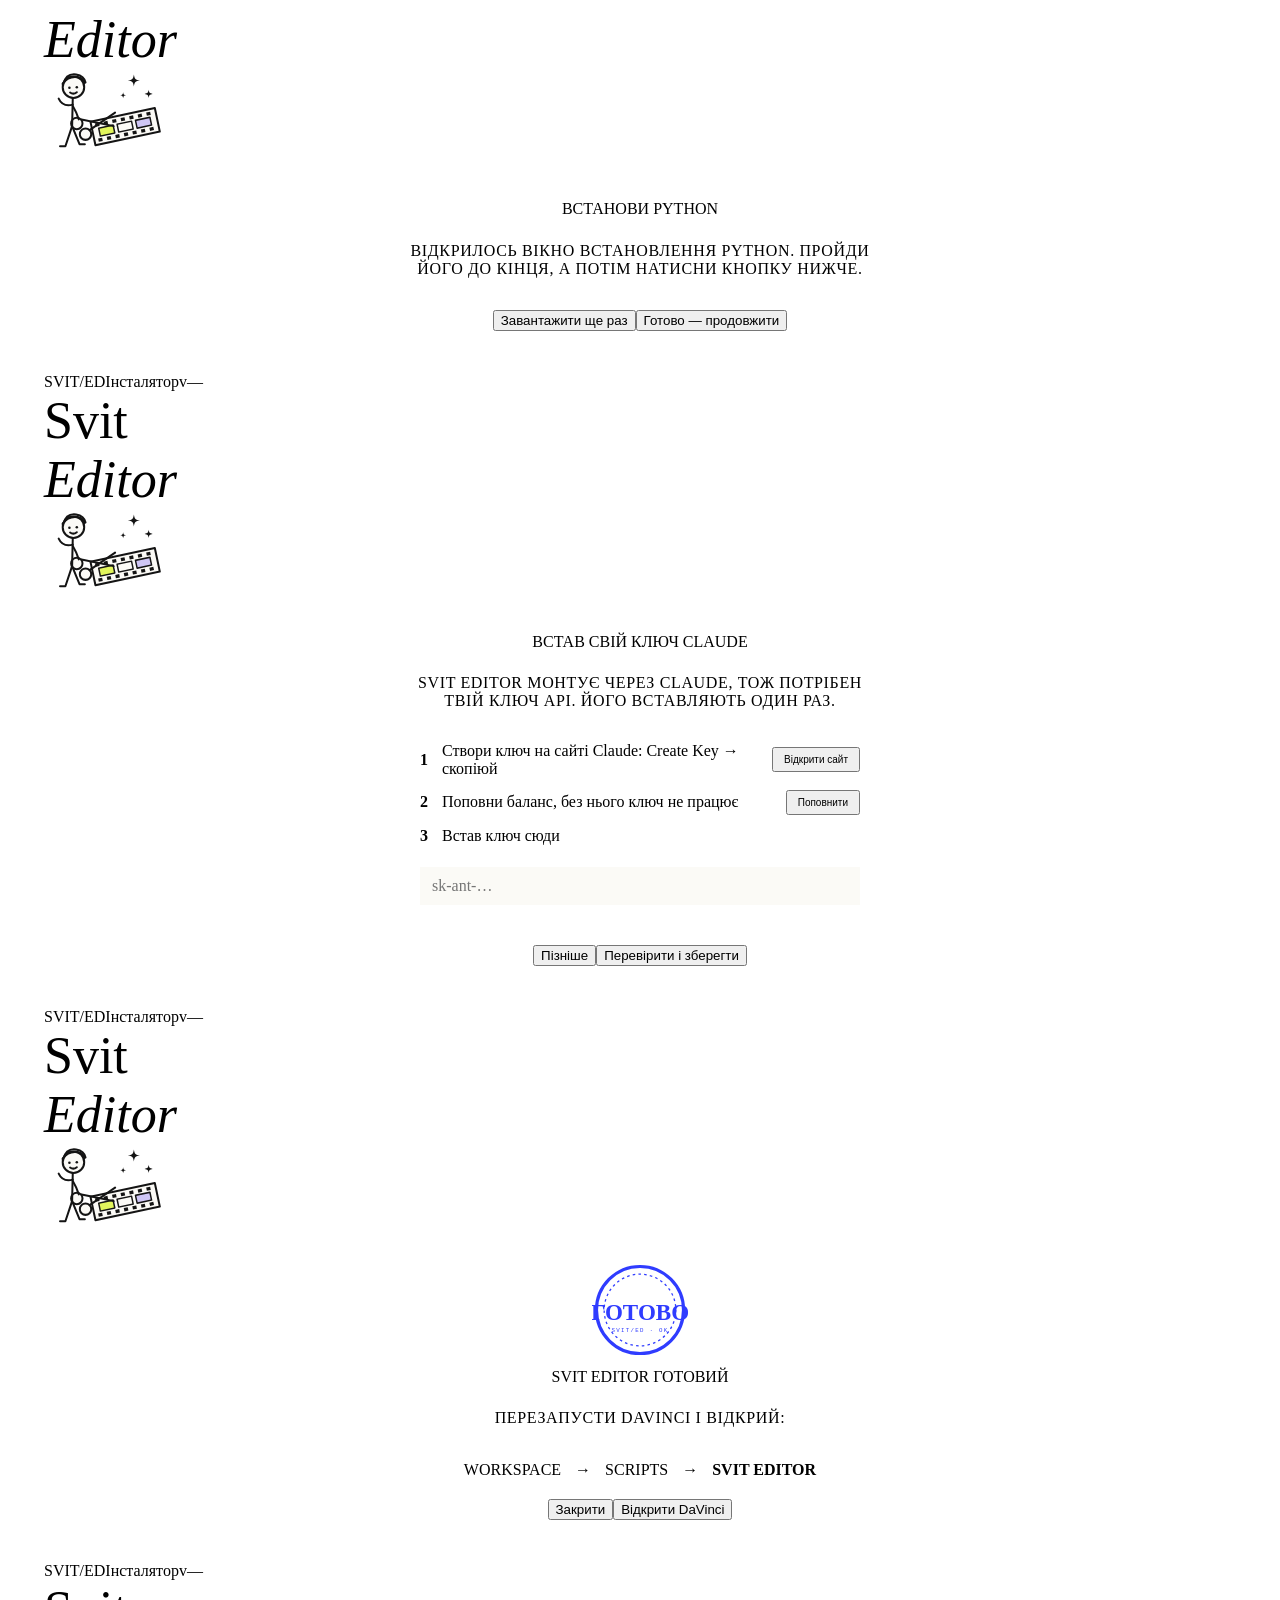
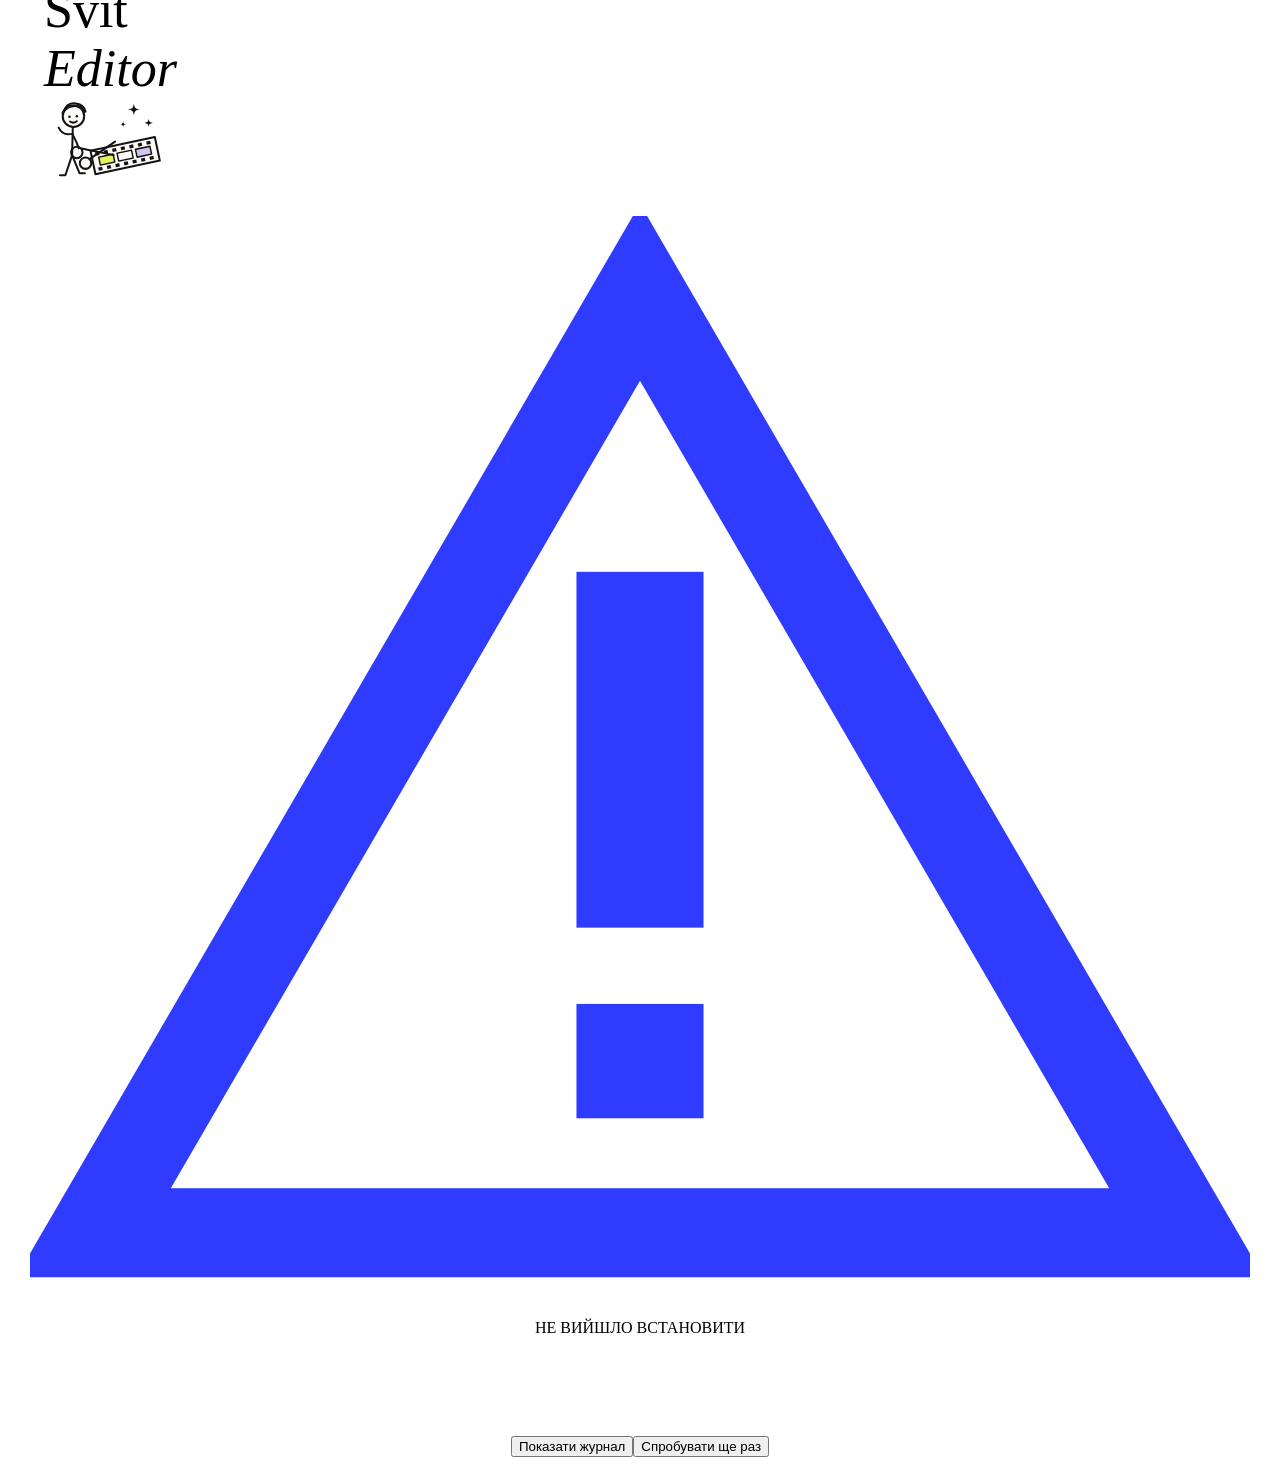
==== commit a04cc708: "2.8-alpha15: API key step in the installer, DaVinci version link - after a first install the install" ====
--- a/installer/res/installer.html
+++ b/installer/res/installer.html
@@ -16,6 +16,21 @@
 .feat span:nth-child(1){background:var(--mark);transform:rotate(-1.5deg)}
 .feat span:nth-child(2){background:var(--lilac);transform:rotate(1deg)}
 .feat span:nth-child(3){background:var(--mint);transform:rotate(-.6deg)}
+.dvx{margin-top:14px;display:flex;flex-direction:column;align-items:center}
+.dvx p{margin:0}
+.dvx .link{margin-top:6px}
+.keysteps{text-align:left;margin:10px auto 8px;padding:0;max-width:440px;list-style:none;counter-reset:k}
+.keysteps li{counter-increment:k;display:flex;align-items:center;gap:10px;justify-content:space-between;padding:6px 0;border-bottom:1.5px dashed var(--ink);font:12px var(--mono)}
+.keysteps li:before{content:counter(k);font-weight:700;margin-right:4px}
+.keysteps li span{flex:1}
+.btn.sm{padding:5px 10px;font-size:10px}
+#keyin{width:100%;max-width:440px;box-sizing:border-box;margin-top:8px;padding:10px 12px;border:2px solid var(--ink);background:#FBFAF6;font:13px var(--mono);outline:none}
+#keyin:focus{border-color:#2F3CFF}
+.keymsg{min-height:18px;margin-top:6px;font:11px var(--mono)}
+.keymsg.bad{color:#C2261C}
+.keymsg.ok{color:#2F3CFF}
+.shake{animation:shk .35s}
+@keyframes shk{20%,60%{transform:translateX(-6px)}40%,80%{transform:translateX(6px)}}
 .link{margin-top:12px;background:none;border:0;font:11px var(--mono);text-transform:uppercase;letter-spacing:.06em;cursor:pointer;text-decoration:underline;text-underline-offset:3px}
 .link:hover{background:var(--mark)}
 .actions{display:flex;flex-direction:column;align-items:center;margin-top:18px}
@@ -57,6 +72,8 @@
     <h1 id="wt">Встановити Svit Editor</h1>
     <p id="ws">AI-монтаж на Claude прямо в DaVinci Resolve. Встановлення займе 5–15 хвилин: більшість часу качається модель розпізнавання мови.</p>
     <div class="feat"><span>Монтаж за запитом</span><span>Зум і кадрування</span><span>Субтитри</span></div>
+    <div class="dvx"><p>Працює в <b id="dvver">DaVinci Resolve Studio 21</b>. <span id="dvmiss" style="display:none">На цьому Маку DaVinci не знайдено.</span></p>
+      <button class="link" onclick="post('get_davinci')">Завантажити DaVinci з офіційного сайту</button></div>
     <div class="actions"><button class="go" id="gobtn" onclick="post('install')"><svg width="16" height="16" viewBox="-10 -10 20 20"><path class="" style="transform-origin:0px 0px" d="M0 -9 C1.08 -2.25 2.25 -1.08 9 0 C2.25 1.08 1.08 2.25 0 9 C-1.08 2.25 -2.25 1.08 -9 0 C-2.25 -1.08 -1.08 -2.25 0 -9Z" fill="#FBFAF6" stroke="none"/></svg><span id="golbl">Встановити</span></button>
     <button class="link" onclick="post('quit')">Не зараз</button></div>
   </div>
@@ -136,6 +153,35 @@
   </div>
 </section>
 
+<section class="view" id="v-key"><header class="mast"><div class="mast-top"><span class="tag ink">SVIT/ED</span><span>Інсталятор</span><span class="sp"></span><span class="tag ver">v—</span></div>
+  <div class="mast-main"><div><div class="logo">Svit<br><em>Editor</em></div></div><svg class="mascot doodle" viewBox="0 0 175 140" fill="none" stroke="#141414" stroke-width="3" stroke-linecap="round" stroke-linejoin="round">
+  <g transform="rotate(-12 118 95)"><rect x="70" y="77" width="98" height="36" fill="#FBFAF6"/><rect x="76" y="81" width="6" height="5" fill="#141414" stroke="none"/><rect x="76" y="104" width="6" height="5" fill="#141414" stroke="none"/><rect x="89" y="81" width="6" height="5" fill="#141414" stroke="none"/><rect x="89" y="104" width="6" height="5" fill="#141414" stroke="none"/><rect x="102" y="81" width="6" height="5" fill="#141414" stroke="none"/><rect x="102" y="104" width="6" height="5" fill="#141414" stroke="none"/><rect x="115" y="81" width="6" height="5" fill="#141414" stroke="none"/><rect x="115" y="104" width="6" height="5" fill="#141414" stroke="none"/><rect x="128" y="81" width="6" height="5" fill="#141414" stroke="none"/><rect x="128" y="104" width="6" height="5" fill="#141414" stroke="none"/><rect x="141" y="81" width="6" height="5" fill="#141414" stroke="none"/><rect x="141" y="104" width="6" height="5" fill="#141414" stroke="none"/><rect x="154" y="81" width="6" height="5" fill="#141414" stroke="none"/><rect x="154" y="104" width="6" height="5" fill="#141414" stroke="none"/>
+    <rect x="80" y="89" width="22" height="12" fill="#E2F55C" stroke-width="2.2"/><rect x="108" y="89" width="22" height="12" stroke-width="2.2"/><rect x="136" y="89" width="22" height="12" fill="#CFC6F5" stroke-width="2.2"/></g>
+  <g class="snip"><circle cx="60" cy="106" r="8.5" fill="#FBFAF6"/><circle cx="47" cy="90" r="8.5" fill="#FBFAF6"/>
+    <path d="M66 100 L104 74"/><path d="M54 84 L102 94"/></g>
+  <path d="M27 31 q4 -16 19 -14 q12 2 14 12"/>
+  <circle cx="42" cy="36" r="16" fill="#FBFAF6"/>
+  <path d="M26 31 q8 -12 22 -10 q9 2 10 9" stroke-width="3.5"/>
+  <circle cx="36" cy="37" r="1.9" fill="#141414" stroke="none"/><circle cx="47" cy="36" r="1.9" fill="#141414" stroke="none"/>
+  <path d="M37 44 q5 3.5 10 -.5"/>
+  <path d="M41 52 L40 94"/><path d="M41 64 Q47 74 50 84"/><path d="M41 62 Q26 66 20 53"/>
+  <path d="M40 94 L30 124 L22 124"/><path d="M40 94 L51 121 L59 121"/>
+  <path class="star" style="transform-origin:132px 26px" d="M132 17 C133.08 23.75 134.25 24.92 141 26 C134.25 27.08 133.08 28.25 132 35 C130.92 28.25 129.75 27.08 123 26 C129.75 24.92 130.92 23.75 132 17Z" fill="#141414" stroke="none"/><path class="star b" style="transform-origin:154px 46px" d="M154 40 C154.72 44.5 155.5 45.28 160 46 C155.5 46.72 154.72 47.5 154 52 C153.28 47.5 152.5 46.72 148 46 C152.5 45.28 153.28 44.5 154 40Z" fill="#141414" stroke="none"/><path class="star" style="transform-origin:116px 48px" d="M116 43.5 C116.54 46.875 117.125 47.46 120.5 48 C117.125 48.54 116.54 49.125 116 52.5 C115.46 49.125 114.875 48.54 111.5 48 C114.875 47.46 115.46 46.875 116 43.5Z" fill="#141414" stroke="none"/>
+</svg></div><div class="ruler"></div></header>
+  <div class="body">
+    <h1 style="margin-top:6px">Встав свій ключ Claude</h1>
+    <p>Svit Editor монтує через Claude, тож потрібен твій ключ API. Його вставляють один раз.</p>
+    <ol class="keysteps">
+      <li><span>Створи ключ на сайті Claude: Create Key → скопіюй</span><button class="btn sm" onclick="post('keys')">Відкрити сайт</button></li>
+      <li><span>Поповни баланс, без нього ключ не працює</span><button class="btn sm" onclick="post('billing')">Поповнити</button></li>
+      <li><span>Встав ключ сюди</span></li>
+    </ol>
+    <input id="keyin" type="password" placeholder="sk-ant-…" spellcheck="false" autocomplete="off">
+    <div id="keymsg" class="keymsg"></div>
+    <div class="row"><button class="btn" onclick="S.skipKey()">Пізніше</button><button class="go" id="keybtn" onclick="S.saveKey()">Перевірити і зберегти</button></div>
+  </div>
+</section>
+
 <section class="view" id="v-done"><header class="mast"><div class="mast-top"><span class="tag ink">SVIT/ED</span><span>Інсталятор</span><span class="sp"></span><span class="tag ver">v—</span></div>
   <div class="mast-main"><div><div class="logo">Svit<br><em>Editor</em></div></div><svg class="mascot doodle" viewBox="0 0 175 140" fill="none" stroke="#141414" stroke-width="3" stroke-linecap="round" stroke-linejoin="round">
   <g transform="rotate(-12 118 95)"><rect x="70" y="77" width="98" height="36" fill="#FBFAF6"/><rect x="76" y="81" width="6" height="5" fill="#141414" stroke="none"/><rect x="76" y="104" width="6" height="5" fill="#141414" stroke="none"/><rect x="89" y="81" width="6" height="5" fill="#141414" stroke="none"/><rect x="89" y="104" width="6" height="5" fill="#141414" stroke="none"/><rect x="102" y="81" width="6" height="5" fill="#141414" stroke="none"/><rect x="102" y="104" width="6" height="5" fill="#141414" stroke="none"/><rect x="115" y="81" width="6" height="5" fill="#141414" stroke="none"/><rect x="115" y="104" width="6" height="5" fill="#141414" stroke="none"/><rect x="128" y="81" width="6" height="5" fill="#141414" stroke="none"/><rect x="128" y="104" width="6" height="5" fill="#141414" stroke="none"/><rect x="141" y="81" width="6" height="5" fill="#141414" stroke="none"/><rect x="141" y="104" width="6" height="5" fill="#141414" stroke="none"/><rect x="154" y="81" width="6" height="5" fill="#141414" stroke="none"/><rect x="154" y="104" width="6" height="5" fill="#141414" stroke="none"/>
@@ -196,6 +242,8 @@
 const S={
   init(st){
     document.querySelectorAll(".ver").forEach(e=>e.textContent="v"+st.version);
+    if(st.davinci_version) $("#dvver").textContent=st.davinci_version;
+    if(st.davinci===false) $("#dvmiss").style.display="";
     if(st.installed){ $("#wt").textContent = st.installed===st.version ? "Svit Editor "+st.version+" вже встановлений" : "Оновити Svit Editor";
       $("#ws").textContent = st.installed===st.version ? "Можна перевстановити, якщо щось працює не так. Ключ і налаштування залишаться."
         : "Версія "+st.installed+" → "+st.version+". Займе менше хвилини, ключ і налаштування залишаться.";
@@ -214,11 +262,27 @@
     if(mode==="python"){ setTimeout(()=>show("pywait"),500); return }
     $("#dt").textContent = mode==="update" ? "Оновлено до "+ver : "Svit Editor готовий";
     $("#ds").textContent = mode==="update" ? "Закрий і знову відкрий Svit Editor у DaVinci:" : "Перезапусти DaVinci і відкрий:";
-    setTimeout(()=>{ show("done"); const c=$(".stamp"); c.replaceWith(c.cloneNode(true)) },600);
-  },
+    S.doneMode=mode;
+    const fin=()=>setTimeout(()=>{ show("done"); const c=$(".stamp"); c.replaceWith(c.cloneNode(true)) },600);
+    // перший запуск: одразу просимо ключ Claude
+    window.pywebview.api.has_key().then(k=>{ if(k) fin(); else setTimeout(()=>{ show("key"); $("#keyin").focus() },600) }).catch(fin);
+  },
+  async saveKey(){
+    const k=$("#keyin").value.trim(), m=$("#keymsg"), b=$("#keybtn");
+    m.className="keymsg"; m.textContent="";
+    if(!k.startsWith("sk-ant-")){ m.className="keymsg bad"; m.textContent="Ключ має починатися з sk-ant-"; $("#keyin").classList.remove("shake"); void $("#keyin").offsetWidth; $("#keyin").classList.add("shake"); return }
+    b.disabled=true; m.textContent="Перевіряю ключ…";
+    let r; try{ r=await window.pywebview.api.save_key(k) }catch(e){ r={ok:false,msg:"Не вдалося зберегти ключ"} }
+    b.disabled=false;
+    m.className="keymsg "+(r.ok?"ok":"bad"); m.textContent=(r.ok?"✓ ":"")+r.msg;
+    if(r.ok) setTimeout(()=>{ show("done"); const c=$(".stamp"); c.replaceWith(c.cloneNode(true)) }, 1100);
+    else { $("#keyin").classList.remove("shake"); void $("#keyin").offsetWidth; $("#keyin").classList.add("shake") }
+  },
+  skipKey(){ $("#ds").textContent="Ключ можна вставити при першому запуску Svit Editor. Перезапусти DaVinci і відкрий:"; show("done") },
   needPython(){ show("python") },
   error(msg,log){ $("#em").textContent=msg; $("#ed").textContent=log||""; show("error") },
 };
+document.addEventListener("keydown",e=>{ if(e.key==="Enter" && document.activeElement && document.activeElement.id==="keyin") S.saveKey() });
 function boot(){ window.pywebview.api.ready().then(st=>S.init(st)) }
 if(window.pywebview && window.pywebview.api) boot(); else window.addEventListener("pywebviewready",boot);
 </script>
